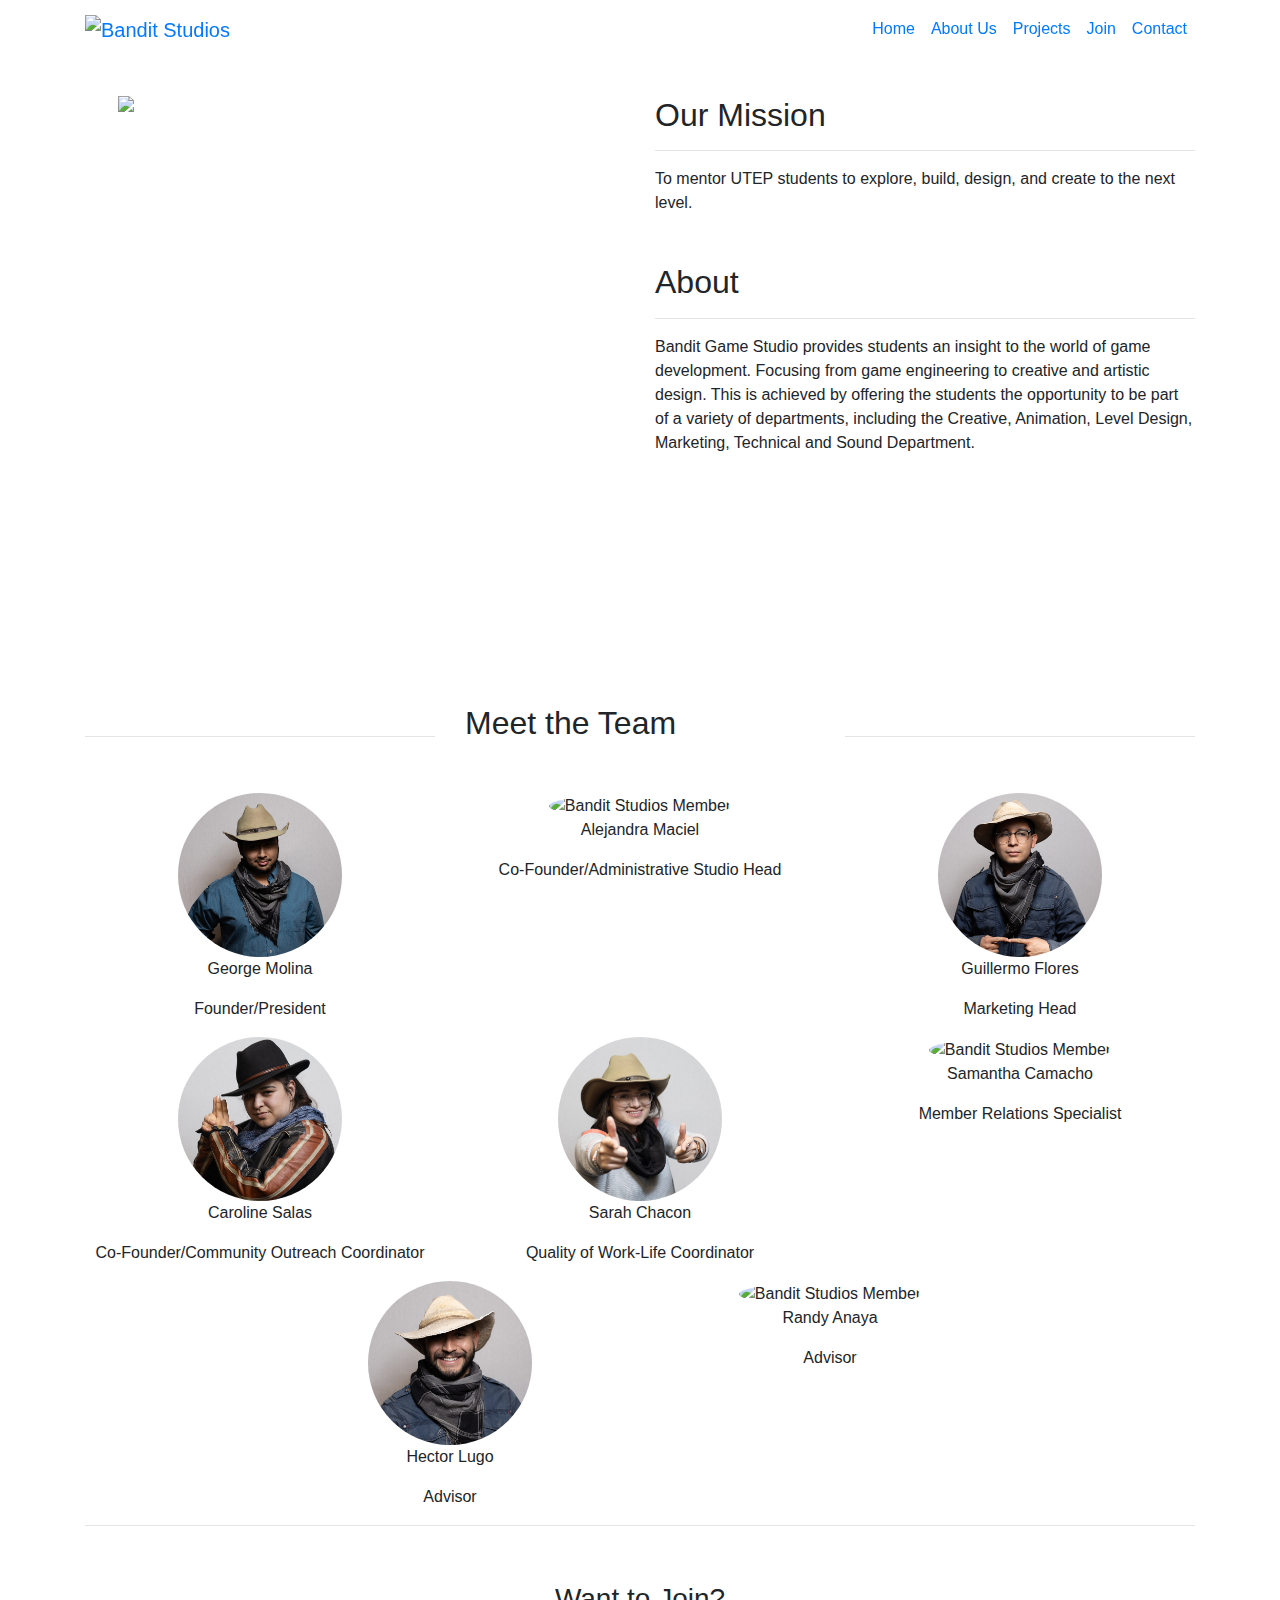
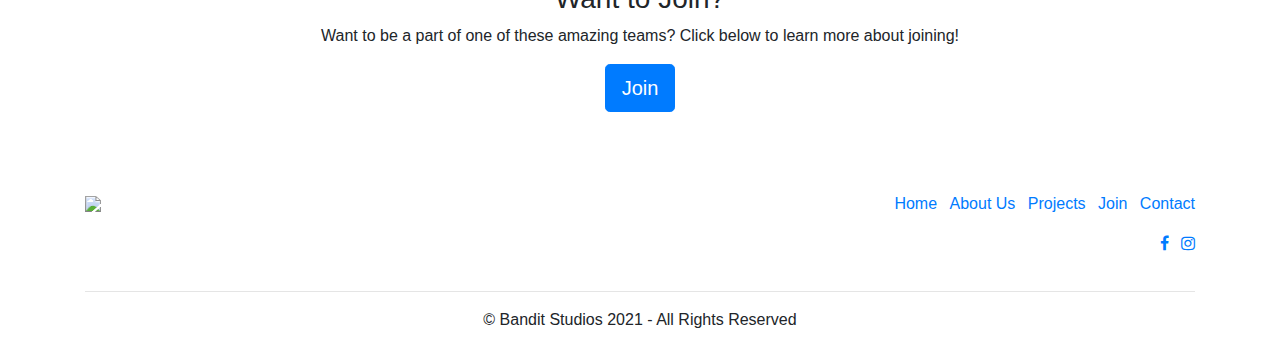
==== aboutUs.html @ 5f29ac91 "Merge pull request #11 from Valcon4717/Valeria" ====
<!DOCTYPE html><!--ahhh-->
<html lang="en-US">
    <head>
        <meta charset="utf-8">
        <meta name="viewport" content="width=device-width, initial-scale=1, shrink-to-fit=no" />

        <!-- Stylesheets -->
        <link rel="stylesheet" href="https://maxcdn.bootstrapcdn.com/bootstrap/4.0.0/css/bootstrap.min.css" crossorigin="anonymous" />
        <link rel="stylesheet" type="text/css" href="css/style.css">
        <link rel="stylesheet" href="https://stackpath.bootstrapcdn.com/font-awesome/4.7.0/css/font-awesome.min.css" integrity="sha384-wvfXpqpZZVQGK6TAh5PVlGOfQNHSoD2xbE+QkPxCAFlNEevoEH3Sl0sibVcOQVnN" crossorigin="anonymous">

        <link href="images/logo/NoTextTransparentSquare.png" rel="icon" type="image/png">
        <title>About Us | Bandit Studios</title>
    </head>

    <body style="margin-top: 5vh;">
        <!-- Navbar
============================================= -->
        <nav class="navbar navbar-scroll navbar-expand-lg fixed-top fade-first">
            <div class="container">
                <a class="navbar-brand" href="#">
                    <img src="images/logo/TextTransparent.png" height="80" alt="Bandit Studios">
                </a>

                <button class="navbar-toggler" type="button" data-toggle="collapse" data-target="#navbarContent"
                    aria-controls="navbarContent" aria-expanded="false" aria-label="Toggle navigation">
                    <span class="navbar-toggler-icon">
                        <i class="fa fa-bars"></i>
                    </span>
                </button>

                <div class="collapse navbar-collapse" id="navbarContent">
                    <ul class="navbar-nav ml-auto nav">
                        <li class="nav-item"><a class="nav-link" href="index.html">Home</a></li>
                        <li class="nav-item active"><a class="nav-link" href="aboutUs.html">About Us</a></li>
                        <li class="nav-item"><a class="nav-link" href="projects.html">Projects</a></li>
                        <li class="nav-item"><a class="nav-link" href="join.html">Join</a></li>
                        <li class="nav-item"><a class="nav-link" href="contact.html">Contact</a></li>
                    </ul>
                </div>
            </div>
        </nav>

        <!-- MISSION / ABOUT
============================================= -->
        <div class="container">
            <div class="row my-md-5">
                <div class="col-md-6 mt-md-5 pl-md-5 fade-second">
                    <img  src="images/logo/Transparent.png" class="mx-auto d-block" height="400vh">
                </div>

                <div class="col-md-6 fade-second">
                    <div class="mt-md-5 mb-md-5">
                        <h2>Our Mission</h2>
                        <hr>
                        <p class="important-paragraph">
                            To mentor UTEP students to explore, build, design, 
                            and create to the next level.
                        </p>
                    </div>

                    <div class="mt-md-4">
                        <h2>About</h2>
                        <hr>
                        <p class="important-paragraph">
                            Bandit Game Studio provides students an insight to the world of game development. 
                            Focusing from game engineering to creative and artistic design. This is achieved by 
                            offering the students the opportunity to be part of a variety of departments, including the Creative,
                             Animation, Level Design, Marketing, Technical and Sound Department. 
                        </p>
                    </div>
                </div>
            </div>

            <div class="row fade-third">
                <div class="my-md-5"></div>
            </div>
        </div>

            <!-- MEET THE TEAM
============================================= -->
        <div class="dark-background pb-md-3 fade-third">
            <div class="container">
                <div class="row mt-md-5 pb-md-0 fade-special pt-md-3">
                    <div class="col-md-4 pt-md-3 " >
                        <hr style=" background: #ffffff;" align="right">
                    </div>

                    <div class="col-md-4 text--center ">
                        <h2 class="light-text">Meet the Team</h2>
                    </div>

                    <div class="col-md-4 pt-md-3 ">
                        <hr style="background: #ffffff;" align="left">
                    </div>
                </div>

                <div class="row fade-third">
                    <div class="col-md-12">
                        <ul class="list-inline text--center teams">
                            <li class="list-inline-item mx-md-3 active">
                                <a class="team-link active" style="color: #ffffff;" href="#">Studio-Heads</a>
                            </li>
                            <li class="list-inline-item mx-md-3">
                                <a class="team-link" style="color: #ffffff;" href="#">Technical</a>
                            </li>
                            <li class="list-inline-item mx-md-3">
                                <a class="team-link" style="color: #ffffff;" href="#">Marketing</a>
                            </li>
                            <li class="list-inline-item mx-md-3">
                                <a class="team-link" style="color: #ffffff;" href="#">Creative</a>
                            </li>
                            <li class="list-inline-item mx-md-3">
                                <a class="team-link" style="color: #ffffff;" href="#">Level-Design</a>
                            </li>
                            <li class="list-inline-item mx-md-3">
                                <a class="team-link" style="color: #ffffff;" href="#">Animation</a>
                            </li>
                            <li class="list-inline-item mx-md-3">
                                <a class="team-link" style="color: #ffffff;" href="#">Audio-Music</a>
                            </li>
                        </ul>
                    </div>
                </div>

                <div class="team-profiles fade-third">
                <!-- Studio-Heads
============================================= -->
                    <div class="Studio-Heads active">
                        <div class="row">
                            <div class="col-md-4 " style="text-align: center;">
                                <img class="rounded-circle" src="images/profilePics/studioHeads/George.jpg" alt="Bandit Studios Member" width="164" height="164">
                                <p class="team-member">George Molina</p>
                                <p class="member-role">Founder/President</p>
                            </div>
                            <div class="col-md-4 " style="text-align: center;">
                                <img class="rounded-circle" src="images/profilePics/Wanted.png" alt="Bandit Studios Member" width="164" height="164">
                                <p class="team-member">Alejandra Maciel</p>
                                <p class="member-role">Co-Founder/Administrative Studio Head</p>
                            </div>
                            <div class="col-md-4" style="text-align: center;">
                                <img class="rounded-circle" src="images/profilePics/studioHeads/Memo.jpg" alt="Bandit Studios Member" width="164" height="164">
                                <p class="team-member">Guillermo Flores</p>
                                <p class="member-role">Marketing Head</p>
                            </div>
                        </div>

                        <div class="row">
                            <div class="col-md-4" style="text-align: center;">
                                <img class="rounded-circle" src="images/profilePics/studioHeads/Caroline.jpg" alt="Bandit Studios Member" width="164" height="164">
                                <p class="team-member">Caroline Salas</p>
                                <p class="member-role">Co-Founder/Community Outreach Coordinator</p>
                            </div>
                            <div class="col-md-4" style="text-align: center;">
                                <img class="rounded-circle" src="images/profilePics/studioHeads/Sarah.jpg" alt="Bandit Studios Member" width="164" height="164">
                                <p class="team-member">Sarah Chacon</p>
                                <p class="member-role">Quality of Work-Life Coordinator</p>
                            </div>
                            <div class="col-md-4" style="text-align: center;">
                                <img class="rounded-circle" src="images/profilePics/studioHeads/Samantha.jpg" alt="Bandit Studios Member" width="164" height="164">
                                <p class="team-member">Samantha Camacho</p>
                                <p class="member-role">Member Relations Specialist</p>
                            </div>
                        </div>

                        <div class="row">
                            <div class="col-md-2">
                            </div>
                            <div class="col-md-4 " style="text-align: center;">
                                <img class="rounded-circle" src="images/profilePics/studioHeads/Hector.jpg" alt="Bandit Studios Member" width="164" height="164">
                                <p class="team-member">Hector Lugo</p>
                                <p class="member-role">Advisor</p>
                            </div>

                            <div class="col-md-4" style="text-align: center;">
                                <img class="rounded-circle" src="images/profilePics/studioHeads/Randy.jpg" alt="Bandit Studios Member" width="164" height="164">
                                <p class="team-member">Randy Anaya</p>
                                <p class="member-role">Advisor</p>
                            </div>
                            <div class="col-md-2">
                            </div>
                        </div>
                    </div>

                    <!-- Technical
        ============================================= -->
                    <div class="Technical" style="display: none;">
                        <div class="row">
                            <div class="col-md-4" style="text-align: center;">
                                <img class="rounded-circle" src="images/profilePics/technical/CodyFilby.jpg" alt="Bandit Studios Member" width="164" height="164">
                                <p class="team-member">Cody Filby</p>
                                <p class="member-role">Director</p>
                            </div>
                            <div class="col-md-4" style="text-align: center;">
                                <img class="rounded-circle" src="images/profilePics/studioHeads/George.jpg" alt="Bandit Studios Member" width="164" height="164">
                                <p class="team-member">George Molina</p>
                                <p class="member-role">Developer/Programmer</p>
                            </div>
                            <div class="col-md-4" style="text-align: center;">
                                <img class="rounded-circle" src="images/profilePics/Wanted.png" alt="Bandit Studios Member" width="164" height="164">
                                <p class="team-member">Alejandra Maciel</p>
                                <p class="member-role">Developer/Programmer</p>
                            </div>
                        </div>

                        <div class="row">
                            <div class="col-md-4" style="text-align: center;">
                                <img class="rounded-circle" src="images/profilePics/technical/DesireeGonzales.jpg" alt="Bandit Studios Member" width="164" height="164">
                                <p class="team-member">Desiree Gonzales</p>
                                <p class="member-role">Developer/Programmer</p>
                            </div>
                            <div class="col-md-4" style="text-align: center;">
                                <img class="rounded-circle" src="images/profilePics/technical/JosueSoto.jpg" alt="Bandit Studios Member" width="164" height="164">
                                <p class="team-member">Josue Soto</p>
                                <p class="member-role">Developer/Programmer</p>
                            </div>
                            <div class="col-md-4" style="text-align: center;">
                                <img class="rounded-circle" src="images/profilePics/technical/JuanArceHerrera.jpg" alt="Bandit Studios Member" width="164" height="164">
                                <p class="team-member">Juan Arce-Herrera</p>
                                <p class="member-role">Developer/Programmer</p>
                            </div>
                        </div>

                        <div class="row">
                            <div class="col-md-4" style="text-align: center;">
                                <img class="rounded-circle" src="images/profilePics/technical/LoganArmendariz.jpg" alt="Bandit Studios Member" width="164" height="164">
                                <p class="team-member">Logan Armendariz</p>
                                <p class="member-role">Developer/Programmer</p>
                            </div>
                            <div class="col-md-4" style="text-align: center;">
                                <img class="rounded-circle" src="images/profilePics/technical/RobertoDAntoni.jpg" alt="Bandit Studios Member" width="164" height="164">
                                <p class="team-member">Roberto DAntoni</p>
                                <p class="member-role">Developer/Programmer</p>
                            </div>
                            <div class="col-md-4" style="text-align: center;">
                                <img class="rounded-circle" src="images/profilePics/Wanted.png" alt="Bandit Studios Member" width="164" height="164">
                                <p class="team-member">Alexander T Karl</p>
                                <p class="member-role">Developer/Programmer</p>
                            </div>
                        </div>

                        <div class="row">
                            <div class="col-md-4" style="text-align: center;">
                                <img class="rounded-circle" src="images/profilePics/Wanted.png" alt="Bandit Studios Member" width="164" height="164">
                                <p class="team-member">Anthony Valasquez</p>
                                <p class="member-role">Developer/Programmer</p>
                            </div>
                            <div class="col-md-4" style="text-align: center;">
                                <img class="rounded-circle" src="images/profilePics/Wanted.png" alt="Bandit Studios Member" width="164" height="164">
                                <p class="team-member">Carlos Perea</p>
                                <p class="member-role">Developer/Programmer</p>
                            </div>
                            <div class="col-md-4" style="text-align: center;">
                                <img class="rounded-circle" src="images/profilePics/Wanted.png" alt="Bandit Studios Member" width="164" height="164">
                                <p class="team-member">Ivan De Nova</p>
                                <p class="member-role">Developer/Programmer</p>
                            </div>
                        </div>

                        <div class="row">
                            <div class="col-md-4" style="text-align: center;">
                                <img class="rounded-circle" src="images/profilePics/Wanted.png" alt="Bandit Studios Member" width="164" height="164">
                                <p class="team-member">Jorge Topete</p>
                                <p class="member-role">Developer/Programmer</p>
                            </div>
                            <div class="col-md-4" style="text-align: center;">
                                <img class="rounded-circle" src="images/profilePics/Wanted.png" alt="Bandit Studios Member" width="164" height="164">
                                <p class="team-member">Nate Perez</p>
                                <p class="member-role">Developer/Programmer</p>
                            </div>
                            <div class="col-md-4" style="text-align: center;">
                                <img class="rounded-circle" src="images/profilePics/Wanted.png" alt="Bandit Studios Member" width="164" height="164">
                                <p class="team-member">Nicholas Shaleen</p>
                                <p class="member-role">Developer/Programmer</p>
                            </div>
                        </div>

                        <div class="row">
                            <div class="col-md-12 " style="text-align: center;">
                                <img class="rounded-circle" src="images/profilePics/Wanted.png" alt="Bandit Studios Member" width="164" height="164">
                                <p class="team-member">Stephan Deluna</p>
                                <p class="member-role">Developer/Programmer</p>
                            </div>
                        </div>
                    </div>

                    <!-- Marketing
                    ============================================= -->
                    <div class="Marketing" style="display: none;">
                        <div class="row">
                            <div class="col-md-4" style="text-align: center;">
                                <img class="rounded-circle" src="images/profilePics/marketing/Margo.jpg" alt="Bandit Studios Member" width="164" height="164">
                                <p class="team-member">Margo Amezcua</p>
                                <p class="member-role">Director</p>
                            </div>
                            <div class="col-md-4" style="text-align: center;">
                                <img class="rounded-circle" src="images/profilePics/studioHeads/Memo.jpg" alt="Bandit Studios Member" width="164" height="164">
                                <p class="team-member">Guillermo Flores</p>
                                <p class="member-role">Content/Media Creator</p>
                            </div>
                            <div class="col-md-4" style="text-align: center;">
                                <img class="rounded-circle" src="images/profilePics/marketing/Joseph.jpg" alt="Bandit Studios Member" width="164" height="164">
                                <p class="team-member">Joseph Trujillo</p>
                                <p class="member-role">Content/Media Creator</p>
                            </div>
                        </div>

                        <div class="row">
                            <div class="col-md-4" style="text-align: center;">
                                <img class="rounded-circle" src="images/profilePics/studioHeads/Samantha.jpg" alt="Bandit Studios Member" width="164" height="164">
                                <p class="team-member">Samantha Camacho</p>
                                <p class="member-role">Content/Media Creator</p>
                            </div>
                            <div class="col-md-4" style="text-align: center;">
                                <img class="rounded-circle" src="images/profilePics/Wanted.png" alt="Bandit Studios Member" width="164" height="164">
                                <p class="team-member">Andres Adame (Andy)</p>
                                <p class="member-role">Content/Media Creator</p>
                            </div>
                            <div class="col-md-4" style="text-align: center;">
                                <img class="rounded-circle" src="images/profilePics/Wanted.png" alt="Bandit Studios Member" width="164" height="164">
                                <p class="team-member">Nex Salazar</p>
                                <p class="member-role">Content/Media Creator</p>
                            </div>
                        </div>

                        <div class="row">
                            <div class="col-md-4" style="text-align: center;">
                                <img class="rounded-circle" src="images/profilePics/Wanted.png" alt="Bandit Studios Member" width="164" height="164">
                                <p class="team-member">Nicholas Shaleen</p>
                                <p class="member-role">Content/Media Creator</p>
                            </div>
                            <div class="col-md-4" style="text-align: center;">
                                <img class="rounded-circle" src="images/profilePics/marketing/Kevin.jpg" alt="Bandit Studios Member" width="164" height="164">
                                <p class="team-member">Kevin Moreno</p>
                                <p class="member-role">Web Developer</p>
                            </div>
                            <div class="col-md-4" style="text-align: center;">
                                <img class="rounded-circle" src="images/profilePics/marketing/Valeria.jpg" alt="Bandit Studios Member" width="164" height="164">
                                <p class="team-member">Valeria Contreras</p>
                                <p class="member-role">Web Developer</p>
                            </div>
                        </div>

                        <div class="row">
                            <div class="col-md-2">
                            </div>
                            <div class="col-md-4 " style="text-align: center;">
                                <img class="rounded-circle" src="images/profilePics/studioHeads/George.jpg" alt="Bandit Studios Member" width="164" height="164">
                                <p class="team-member">George Molina</p>
                                <p class="member-role">Web Developer</p>
                            </div>
                            <div class="col-md-4" style="text-align: center;">
                                <img class="rounded-circle" src="images/profilePics/marketing/Connie.jpg" alt="Bandit Studios Member" width="164" height="164">
                                <p class="team-member">Consuelo Ramirez</p>
                                <p class="member-role">Web Developer</p>
                            </div>
                            <div class="col-md-2">
                            </div>
                        </div>
                    </div>

                    <!-- Creative
                    ============================================= -->
                    <div class="Creative" style="display: none;">
                        <div class="row">
                            <div class="col-md-4" style="text-align: center;">
                                <img class="rounded-circle" src="images/profilePics/studioHeads/Sarah.jpg" alt="Bandit Studios Member" width="164" height="164">
                                <p class="team-member">Sarah Chacon</p>
                                <p class="member-role">Director</p>
                            </div>
                            <div class="col-md-4" style="text-align: center;">
                                <img class="rounded-circle" src="images/profilePics/studioHeads/Caroline.jpg" alt="Bandit Studios Member" width="164" height="164">
                                <p class="team-member">Caroline Salas</p>
                                <p class="member-role">Writer</p>
                            </div>
                            <div class="col-md-4" style="text-align: center;">
                                <img class="rounded-circle" src="images/profilePics/creative/Katherine.jpg" alt="Bandit Studios Member" width="164" height="164">
                                <p class="team-member">Katherine Villanueva</p>
                                <p class="member-role">Writer</p>
                            </div>
                        </div>

                        <div class="row">
                            <div class="col-md-4" style="text-align: center;">
                                <img class="rounded-circle" src="images/profilePics/studioHeads/George.jpg" alt="Bandit Studios Member" width="164" height="164">
                                <p class="team-member">George Molina</p>
                                <p class="member-role">Concept Producer</p>
                            </div>
                            <div class="col-md-4" style="text-align: center;">
                                <img class="rounded-circle" src="images/profilePics/creative/Caleb.jpg" alt="Bandit Studios Member" width="164" height="164">
                                <p class="team-member">Caleb Jolly</p>
                                <p class="member-role">Concept Artist</p>
                            </div>
                            <div class="col-md-4" style="text-align: center;">
                                <img class="rounded-circle" src="images/profilePics/Wanted.png" alt="Bandit Studios Member" width="164" height="164">
                                <p class="team-member">Mara Marquez</p>
                                <p class="member-role">Concept Artist</p>
                            </div>
                        </div>

                        <div class="row">
                            <div class="col-md-4" style="text-align: center;">
                                <img class="rounded-circle" src="images/profilePics/Wanted.png" alt="Bandit Studios Member" width="164" height="164">
                                <p class="team-member">Aldo Guzman</p>
                                <p class="member-role">Concept Artist/Concept Producer</p>
                            </div>
                            <div class="col-md-4" style="text-align: center;">
                                <img class="rounded-circle" src="images/profilePics/technical/DesireeGonzales.jpg" alt="Bandit Studios Member" width="164" height="164">
                                <p class="team-member">Desiree Gonzales</p>
                                <p class="member-role">Concept Artist/Concept Producer</p>
                            </div>
                            <div class="col-md-4" style="text-align: center;">
                                <img class="rounded-circle" src="images/profilePics/Wanted.png" alt="Bandit Studios Member" width="164" height="164">
                                <p class="team-member">Nicholas Shaleen</p>
                                <p class="member-role">Concept Artist/Concept Producer</p>
                            </div>
                        </div>
                    </div>

                    <!-- Level-Design
                    ============================================= -->
                    <div class="Level-Design" style="display: none;">
                        <div class="row">
                            <div class="col-md-4" style="text-align: center;">
                                <img class="rounded-circle" src="images/profilePics/studioHeads/George.jpg" alt="Bandit Studios Member" width="164" height="164">
                                <p class="team-member">George Molina</p>
                                <p class="member-role">Director</p>
                            </div>
                            <div class="col-md-4" style="text-align: center;">
                                <img class="rounded-circle" src="images/profilePics/levelDesign/Edgar.jpg" alt="Bandit Studios Member" width="164" height="164">
                                <p class="team-member">Edgar Del Rivero</p>
                                <p class="member-role">Designer</p>
                            </div>
                            <div class="col-md-4" style="text-align: center;">
                                <img class="rounded-circle" src="images/profilePics/Wanted.png" alt="Bandit Studios Member" width="164" height="164">
                                <p class="team-member">Ivana Hernandez</p>
                                <p class="member-role">Designer</p>
                            </div>
                        </div>

                        <div class="row">
                            <div class="col-md-4" style="text-align: center;">
                                <img class="rounded-circle" src="images/profilePics/Wanted.png" alt="Bandit Studios Member" width="164" height="164">
                                <p class="team-member">Ivan De Nova</p>
                                <p class="member-role">Designer</p>
                            </div>
                            <div class="col-md-4" style="text-align: center;">
                                <img class="rounded-circle" src="images/profilePics/levelDesign/Adan.jpg" alt="Bandit Studios Member" width="164" height="164">
                                <p class="team-member">Adan Piñon</p>
                                <p class="member-role">Designer</p>
                            </div>
                            <div class="col-md-4" style="text-align: center;">
                                <img class="rounded-circle" src="images/profilePics/Wanted.png" alt="Bandit Studios Member" width="164" height="164">
                                <p class="team-member">Nex Salazar</p>
                                <p class="member-role">Designer</p>
                            </div>
                        </div>

                        <div class="row">
                            <div class="col-md-4" style="text-align: center;">
                                <img class="rounded-circle" src="images/profilePics/studioHeads/Samantha.jpg" alt="Bandit Studios Member" width="164" height="164">
                                <p class="team-member">Samantha Camacho</p>
                                <p class="member-role">Designer</p>
                            </div>
                            <div class="col-md-4" style="text-align: center;">
                                <img class="rounded-circle" src="images/profilePics/Wanted.png" alt="Bandit Studios Member" width="164" height="164">
                                <p class="team-member">Nicholas Shaleen</p>
                                <p class="member-role">Designer</p>
                            </div>
                            <div class="col-md-4" style="text-align: center;">
                                <img class="rounded-circle" src="images/profilePics/levelDesign/Luis.jpg" alt="Bandit Studios Member" width="164" height="164">
                                <p class="team-member">Luis Lopez Alacron (Adrian)</p>
                                <p class="member-role">Designer</p>
                            </div>
                        </div>
                    </div>

                    <!-- Animation
                    ============================================= -->
                    <div class="Animation" style="display: none;">
                        <div class="row">
                            <div class="col-md-4" style="text-align: center;">
                                <img class="rounded-circle" src="images/profilePics/Wanted.png" alt="Bandit Studios Member" width="164" height="164">
                                <p class="team-member">Mara Marquez</p>
                                <p class="member-role">Director</p>
                            </div>
                            <div class="col-md-4" style="text-align: center;">
                                <img class="rounded-circle" src="images/profilePics/studioHeads/George.jpg" alt="Bandit Studios Member" width="164" height="164">
                                <p class="team-member">George Molina</p>
                                <p class="member-role">3D Modeler</p>
                            </div>
                            <div class="col-md-4" style="text-align: center;">
                                <img class="rounded-circle" src="images/profilePics/Wanted.png" alt="Bandit Studios Member" width="164" height="164">
                                <p class="team-member">Aldo Guzman</p>
                                <p class="member-role">3D Modeler</p>
                            </div>
                        </div>

                        <div class="row">
                            <div class="col-md-4" style="text-align: center;">
                                <img class="rounded-circle" src="images/profilePics/Wanted.png" alt="Bandit Studios Member" width="164" height="164">
                                <p class="team-member">Alejandra Maciel</p>
                                <p class="member-role">3D Modeler</p>
                            </div>
                            <div class="col-md-4" style="text-align: center;">
                                <img class="rounded-circle" src="images/profilePics/animation/Eduardo.jpg" alt="Bandit Studios Member" width="164" height="164">
                                <p class="team-member">Eduardo Briones</p>
                                <p class="member-role">3D Modeler</p>
                            </div>
                            <div class="col-md-4" style="text-align: center;">
                                <img class="rounded-circle" src="images/profilePics/marketing/Joseph.jpg" alt="Bandit Studios Member" width="164" height="164">
                                <p class="team-member">Joseph Trujillo</p>
                                <p class="member-role">3D Modeler</p>
                            </div>
                        </div>

                        <div class="row">
                            <div class="col-md-4" style="text-align: center;">
                                <img class="rounded-circle" src="images/profilePics/Wanted.png" alt="Bandit Studios Member" width="164" height="164">
                                <p class="team-member">Joshue Chanez</p>
                                <p class="member-role">3D Modeler</p>
                            </div>
                            <div class="col-md-4" style="text-align: center;">
                                <img class="rounded-circle" src="images/profilePics/Wanted.png" alt="Bandit Studios Member" width="164" height="164">
                                <p class="team-member">Nicholas Shaleen</p>
                                <p class="member-role">3D Modeler</p>
                            </div>
                            <div class="col-md-4" style="text-align: center;">
                                <img class="rounded-circle" src="images/profilePics/animation/Samuel.jpg" alt="Bandit Studios Member" width="164" height="164">
                                <p class="team-member">Samuel Arzola</p>
                                <p class="member-role">3D Modeler</p>
                            </div>
                        </div>

                        <div class="row">
                            <div class="col-md-4" style="text-align: center;">
                                <img class="rounded-circle" src="images/profilePics/Wanted.png" alt="Bandit Studios Member" width="164" height="164">
                                <p class="team-member">Steven Sanchez</p>
                                <p class="member-role">3D Modeler</p>
                            </div>
                            <div class="col-md-4" style="text-align: center;">
                                <img class="rounded-circle" src="images/profilePics/Wanted.png" alt="Bandit Studios Member" width="164" height="164">
                                <p class="team-member">Ruben Ronquillo</p>
                                <p class="member-role">3D Modeler</p>
                            </div>
                            <div class="col-md-4" style="text-align: center;">
                                <img class="rounded-circle" src="images/profilePics/Wanted.png" alt="Bandit Studios Member" width="164" height="164">
                                <p class="team-member">Oscar Avila</p>
                                <p class="member-role">3D Modeler</p>
                            </div>
                        </div>
                    </div>

                    <!-- Audio Music
                    ============================================= -->
                    <div class="Audio-Music" style="display: none;">
                        <div class="row">
                            <div class="col-md-4" style="text-align: center;">
                                <img class="rounded-circle" src="images/profilePics/studioHeads/Randy.jpg" alt="Bandit Studios Member" width="164" height="164">
                                <p class="team-member">Randy Anaya</p>
                                <p class="member-role">Director</p>
                            </div>
                            <div class="col-md-4" style="text-align: center;">
                                <img class="rounded-circle" src="images/profilePics/Wanted.png" alt="Bandit Studios Member" width="164" height="164">
                                <p class="team-member">David Duru</p>
                                <p class="member-role">Sound Technician/Session Player</p>
                            </div>
                            <div class="col-md-4" style="text-align: center;">
                                <img class="rounded-circle" src="images/profilePics/Wanted.png" alt="Bandit Studios Member" width="164" height="164">
                                <p class="team-member">Nicholas Shaleen</p>
                                <p class="member-role">Sound Technician/Session Player</p>
                            </div>
                        </div>

                        <div class="row">
                            <div class="col-md-4" style="text-align: center;">
                                <img class="rounded-circle" src="images/profilePics/Wanted.png" alt="Bandit Studios Member" width="164" height="164">
                                <p class="team-member">Aldo Guzman</p>
                                <p class="member-role">Sound Technician</p>
                            </div>
                            <div class="col-md-4" style="text-align: center;">
                                <img class="rounded-circle" src="images/profilePics/Wanted.png" alt="Bandit Studios Member" width="164" height="164">
                                <p class="team-member">Alexander T Karl</p>
                                <p class="member-role">Sound Technician</p>
                            </div>
                            <div class="col-md-4" style="text-align: center;">
                                <img class="rounded-circle" src="images/profilePics/Wanted.png" alt="Bandit Studios Member" width="164" height="164">
                                <p class="team-member">Daniel Aguirre</p>
                                <p class="member-role">Sound Technician</p>
                            </div>
                        </div>

                        <div class="row">
                            <div class="col-md-4" style="text-align: center;">
                                <img class="rounded-circle" src="images/profilePics/animation/Eduardo.jpg" alt="Bandit Studios Member" width="164" height="164">
                                <p class="team-member">Eduardo Briones</p>
                                <p class="member-role">Sound Technician</p>
                            </div>
                            <div class="col-md-4" style="text-align: center;">
                                <img class="rounded-circle" src="images/profilePics/Wanted.png" alt="Bandit Studios Member" width="164" height="164">
                                <p class="team-member">Monica Chavarria</p>
                                <p class="member-role">Sound Technician</p>
                            </div>
                            <div class="col-md-4" style="text-align: center;">
                                <img class="rounded-circle" src="images/profilePics/Wanted.png" alt="Bandit Studios Member" width="164" height="164">
                                <p class="team-member">Nex Salazar</p>
                                <p class="member-role">Sound Technician</p>
                            </div>
                        </div>

                        <div class="row">
                            <div class="col-md-4" style="text-align: center;">
                                <img class="rounded-circle" src="images/profilePics/Wanted.png" alt="Bandit Studios Member" width="164" height="164">
                                <p class="team-member">Oskar Callejas</p>
                                <p class="member-role">Sound Technician</p>
                            </div>
                            <div class="col-md-4" style="text-align: center;">
                                <img class="rounded-circle" src="images/profilePics/Wanted.png" alt="Bandit Studios Member" width="164" height="164">
                                <p class="team-member">Juan Flores</p>
                                <p class="member-role">Sound Technician</p>
                            </div>
                            <div class="col-md-4" style="text-align: center;">
                                <img class="rounded-circle" src="images/profilePics/Wanted.png" alt="Bandit Studios Member" width="164" height="164">
                                <p class="team-member">Julio Yoshida</p>
                                <p class="member-role">Sound Technician</p>
                            </div>
                        </div>
                    </div>
                    <hr style="background: #ffffff; margin-top: 0px;">
                </div>
            </div>
        </div>

        <!-- Join
============================================= -->
        <div class="container fade-third">
            <div class="py-4 text-center">
                <h3>Want to Join?</h3>
                <p class="important-paragraph">
                    Want to be a part of one of these amazing teams? Click below to learn more about joining!
                </p>
                <a class="btn btn-lg btn-primary" href="join.html" role="button">Join</a>
            </div>
        </div>
        

        <!-- Footer
============================================= -->
        <div class="fade-third">
            <footer class="mt-md-5 py-md-2 footer-custom">
                <div class="container">
                    <div class="row">
                        <div class="col-md-3 footer-image">
                            <img src="images/logo/NoTextTransparent.png" height="49px">
                        </div>

                        <div class="col-md-9">
                            <ul class="list-inline float-right menu-row">
                                <li class="list-inline-item">
                                    <a href="index.html">Home</a>
                                </li>
                                <li class="list-inline-item">
                                    <a href="aboutUs.html">About Us</a>
                                </li>
                                <li class="list-inline-item">
                                    <a href="projects.html">Projects</a>
                                </li>
                                <li class="list-inline-item">
                                    <a href="join.html">Join</a>
                                </li>
                                <li class="list-inline-item">
                                    <a href="contact.html" style="margin-right: 0;">Contact</a>
                                </li>
                            </ul>
                        </div>
                    </div>

                    <div class="row">
                        <div class="col-md-9">
                            <ul class="list-inline float-left footer-info">
                                <li class="list-inline-item" style="padding-top: 3px;">
                                    <a href="mailto:bandit@utep.edu" style="color: white;">bandit@utep.edu</a>
                                </li>
                                <li class="list-inline-item" style="color: white;">
                                    +1 (915) 747-0000
                                </li>
                            </ul>
                        </div>
                        <div class="col-md-3">
                            <ul class="list-inline float-right social-row">
                                <li class="list-inline-item">
                                    <a class="facebook" href="https://www.facebook.com/BanditGameStudio/">
                                        <i class="fa fa-facebook"></i>
                                    </a>
                                </li>
                                <li class="list-inline-item">
                                    <a class="instagram" href="https://www.instagram.com/banditgamestudio/?utm_medium=copy_link">
                                        <i class="fa fa-instagram"></i>
                                    </a>
                                </li>
                            </ul>
                        </div>
                    </div>
                    
                    <hr class="footer-break">

                    <div class="footer-copyright text-center">
                        © Bandit Studios 2021 - All Rights Reserved
                    </div>
                </div>
              </footer>
        </div>
        

        <script src="https://code.jquery.com/jquery-3.2.1.min.js"></script>
        <script src="https://maxcdn.bootstrapcdn.com/bootstrap/4.0.0/js/bootstrap.min.js" crossorigin="anonymous"></script>
        <script src="js/functions.js"></script>
    </body>

</html>
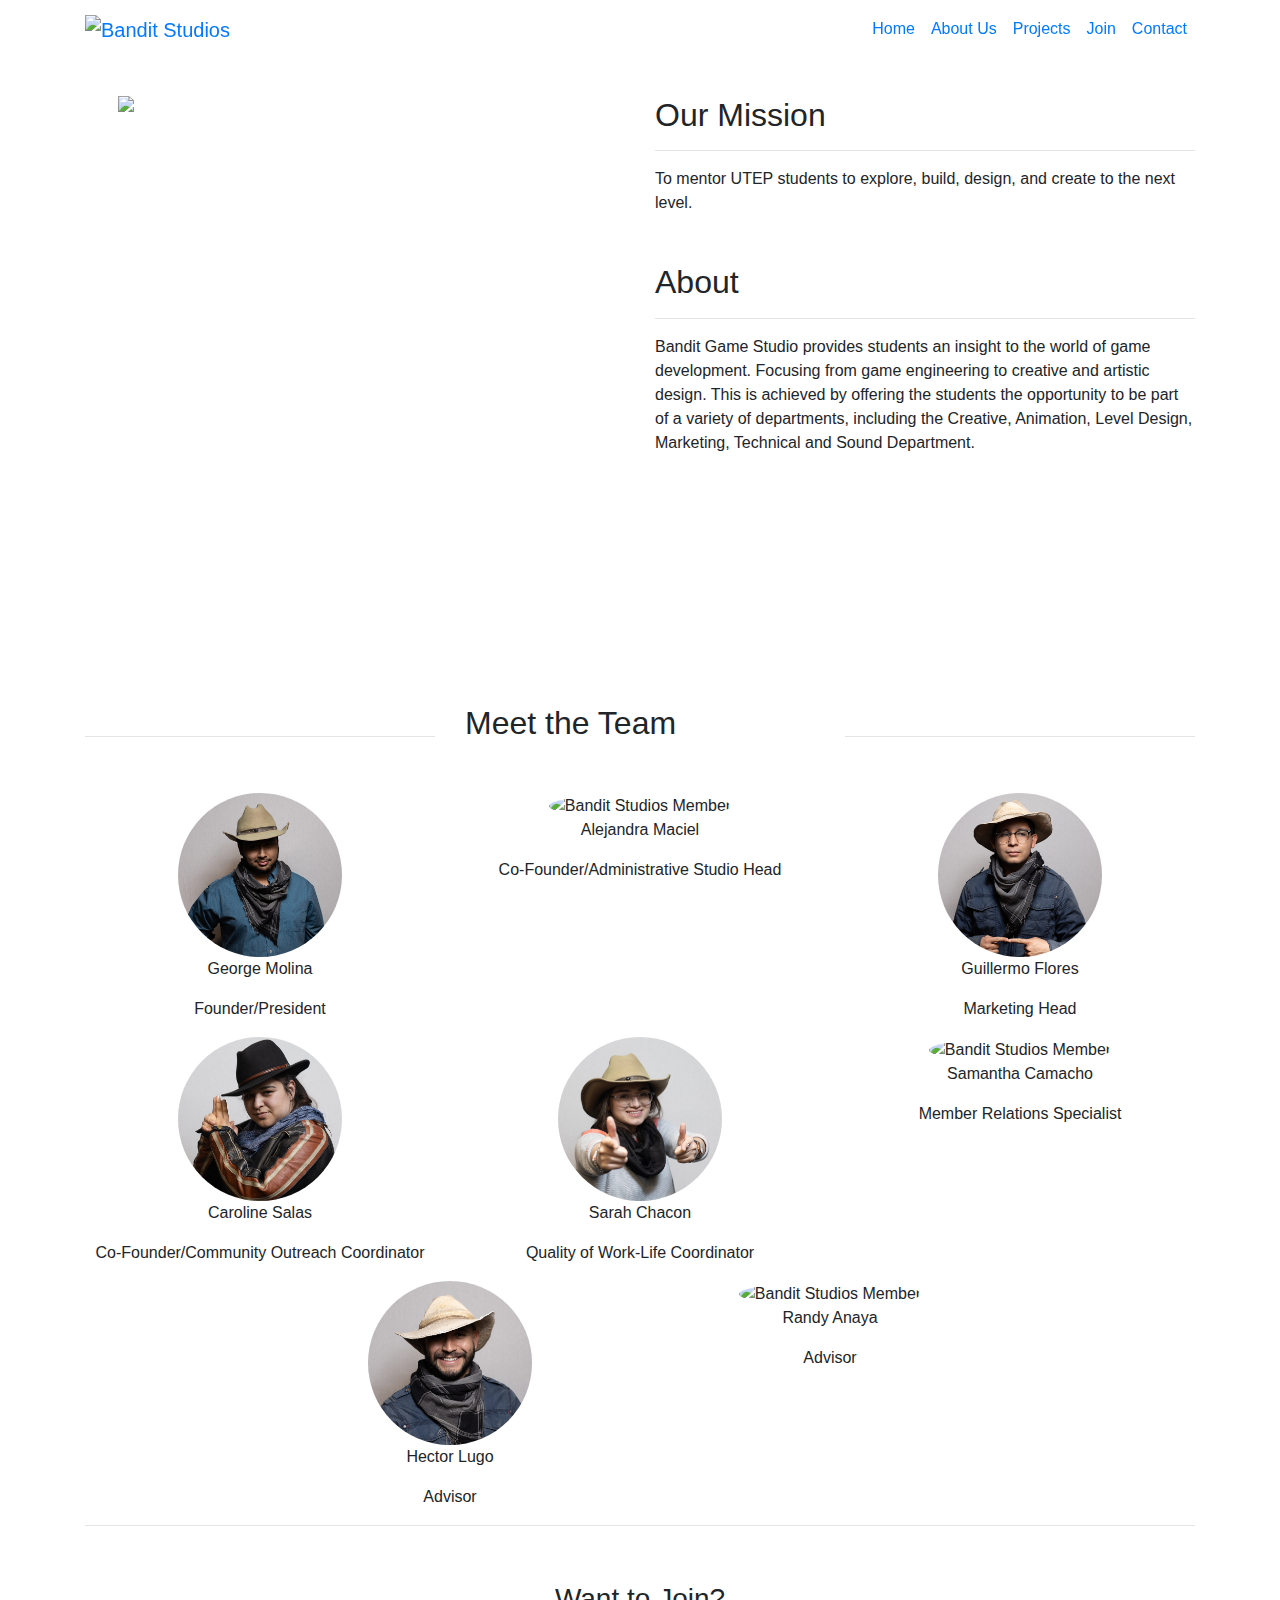
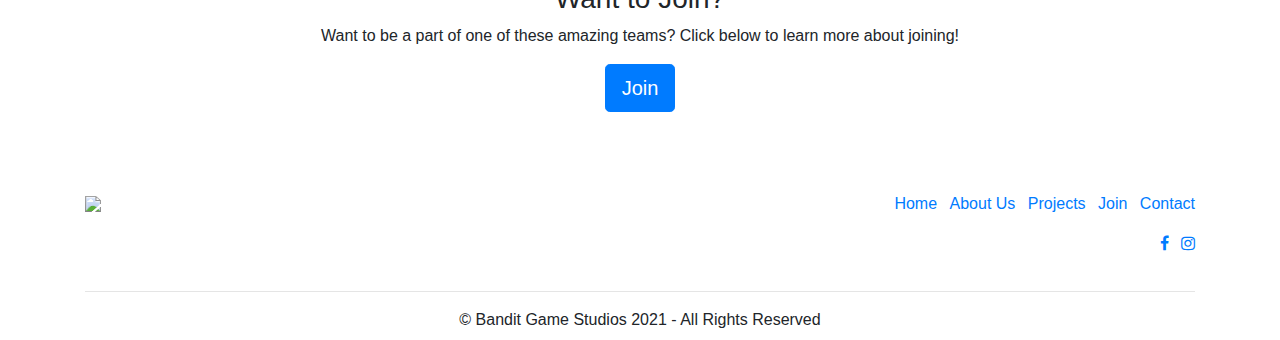
==== commit d06be3c6: "Merge branch 'main' into main" ====
--- a/aboutUs.html
+++ b/aboutUs.html
@@ -681,9 +681,6 @@
                                 <li class="list-inline-item" style="padding-top: 3px;">
                                     <a href="mailto:bandit@utep.edu" style="color: white;">bandit@utep.edu</a>
                                 </li>
-                                <li class="list-inline-item" style="color: white;">
-                                    +1 (915) 747-0000
-                                </li>
                             </ul>
                         </div>
                         <div class="col-md-3">
@@ -705,7 +702,7 @@
                     <hr class="footer-break">
 
                     <div class="footer-copyright text-center">
-                        © Bandit Studios 2021 - All Rights Reserved
+                        © Bandit Game Studios 2021 - All Rights Reserved
                     </div>
                 </div>
               </footer>
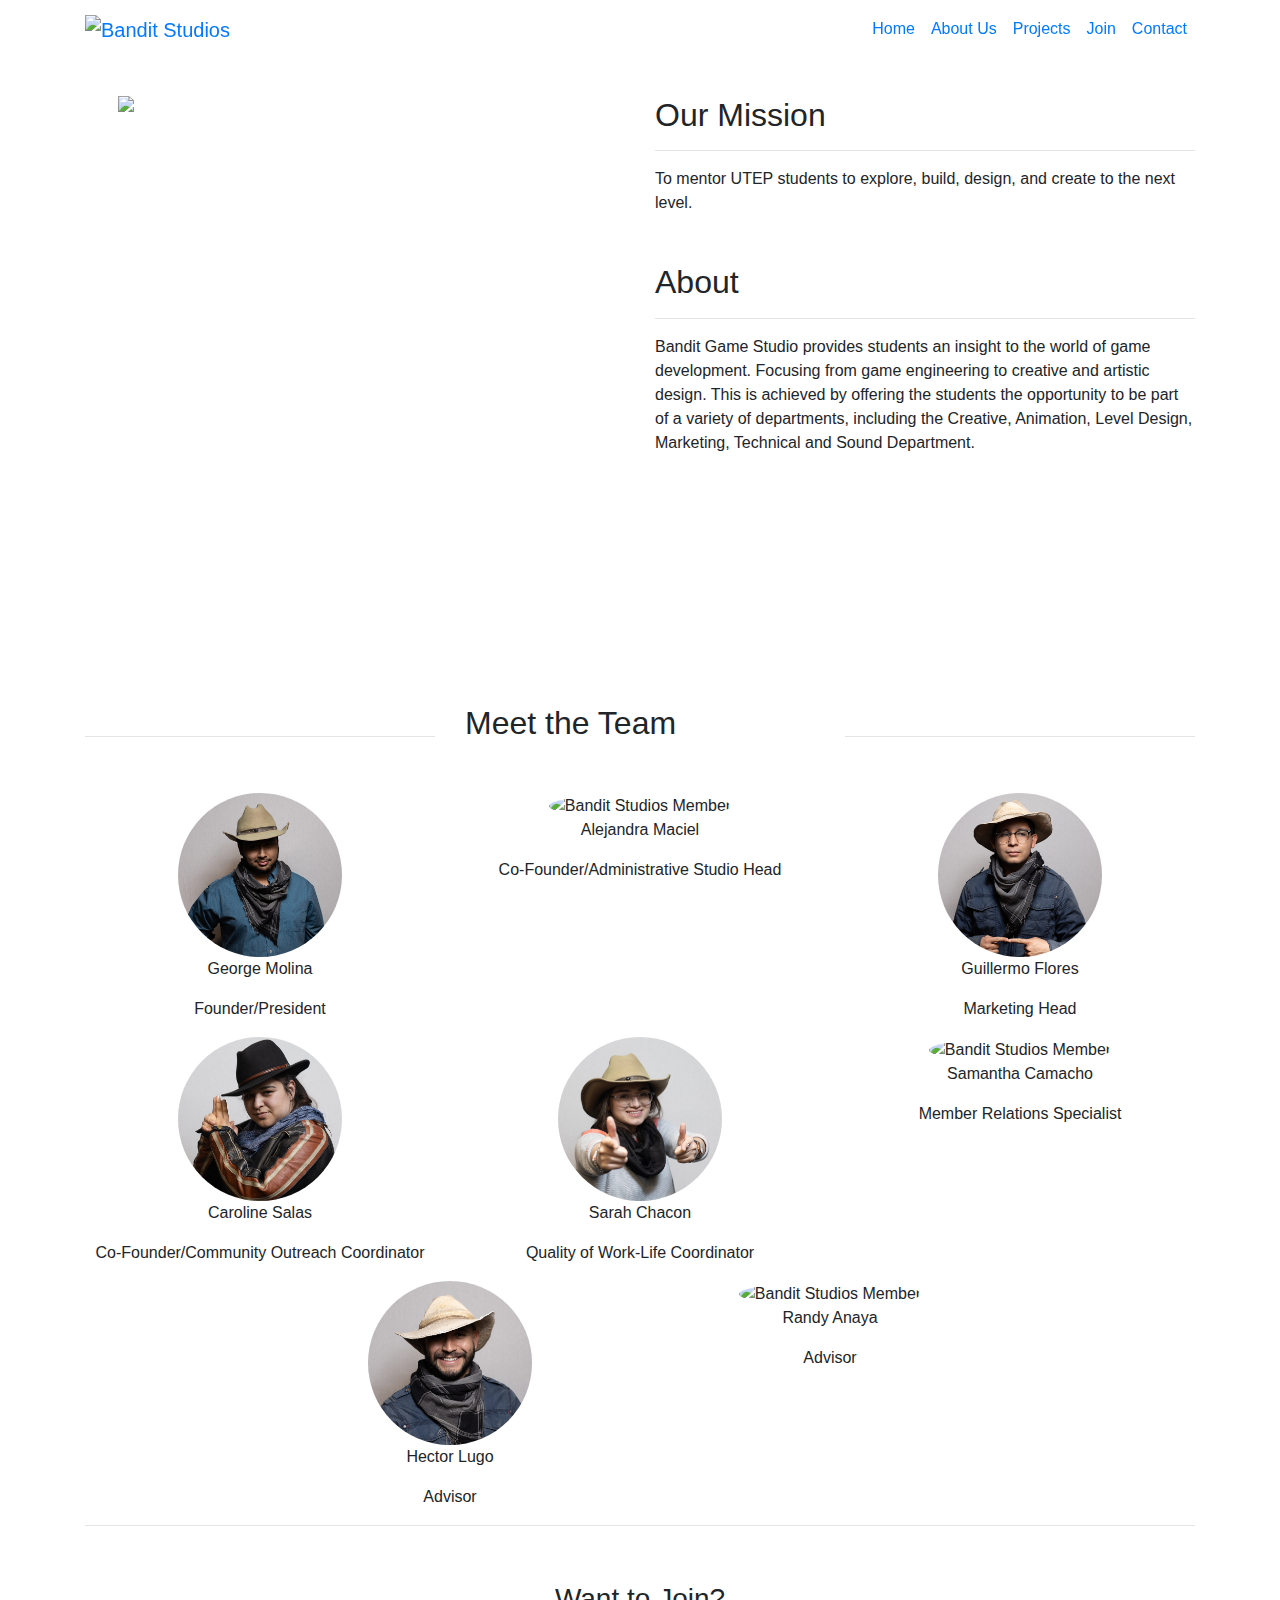
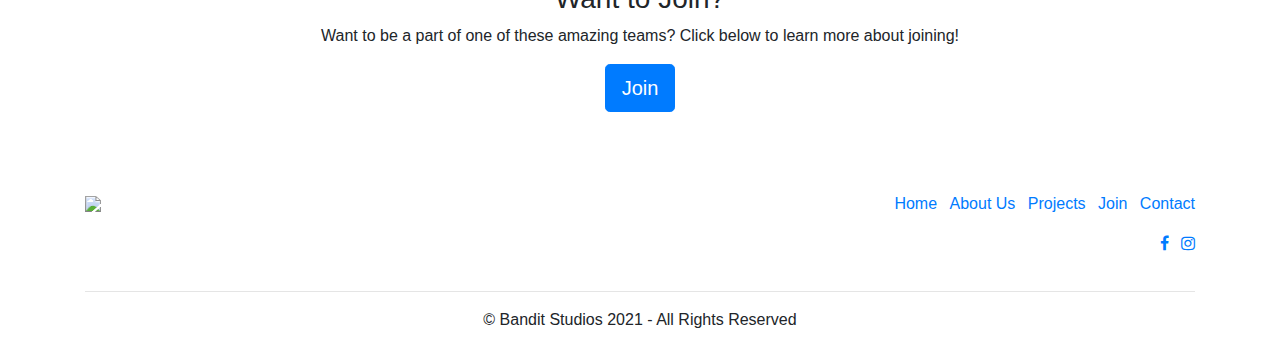
==== commit 199da9cd: "Revert "deleted unecessary tags, added links to logo "" ====
--- a/aboutUs.html
+++ b/aboutUs.html
@@ -681,6 +681,9 @@
                                 <li class="list-inline-item" style="padding-top: 3px;">
                                     <a href="mailto:bandit@utep.edu" style="color: white;">bandit@utep.edu</a>
                                 </li>
+                                <li class="list-inline-item" style="color: white;">
+                                    +1 (915) 747-0000
+                                </li>
                             </ul>
                         </div>
                         <div class="col-md-3">
@@ -702,7 +705,7 @@
                     <hr class="footer-break">
 
                     <div class="footer-copyright text-center">
-                        © Bandit Game Studios 2021 - All Rights Reserved
+                        © Bandit Studios 2021 - All Rights Reserved
                     </div>
                 </div>
               </footer>
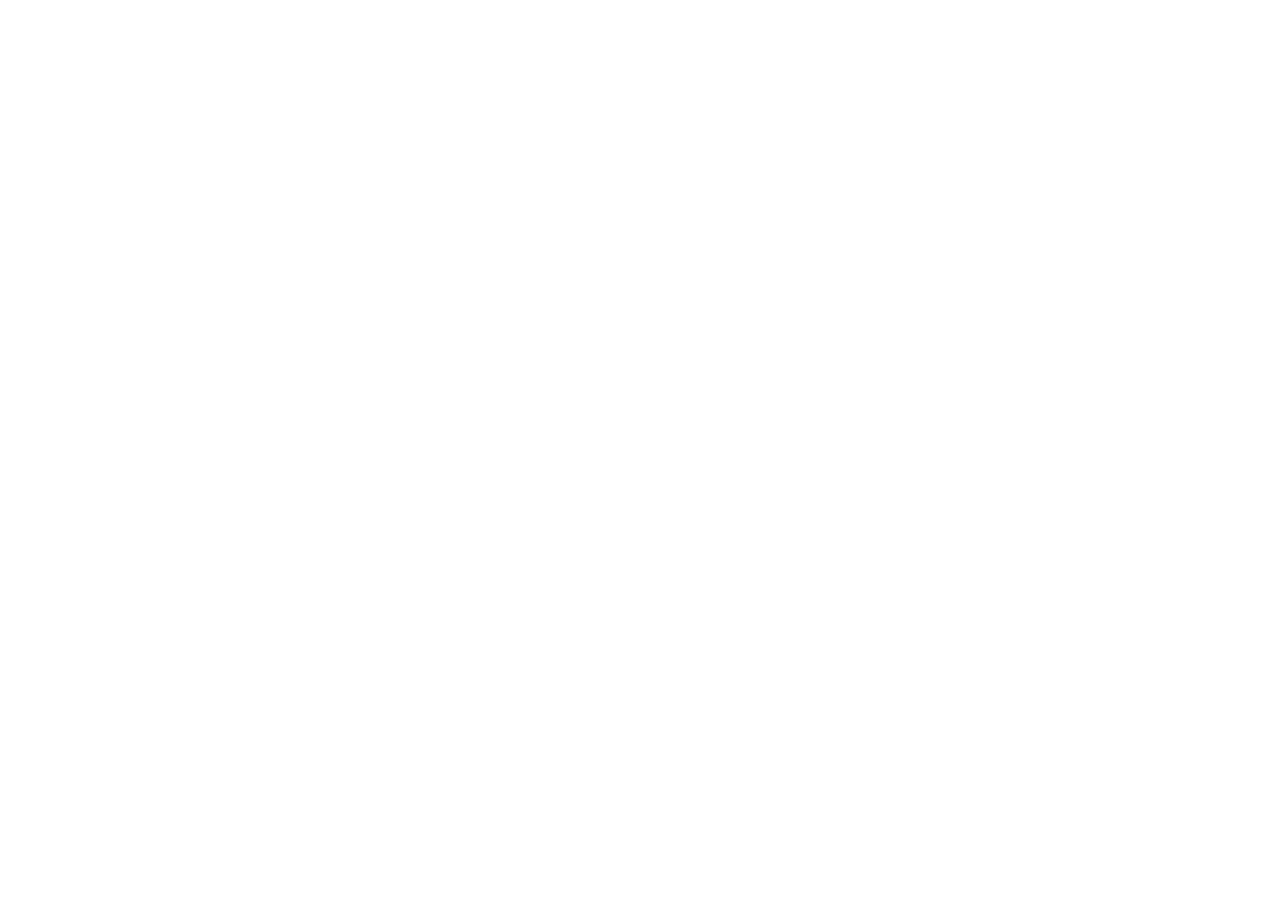
==== commit 700829f9: "Milanote changes and contact test" ====
--- a/aboutUs.html
+++ b/aboutUs.html
@@ -681,9 +681,6 @@
                                 <li class="list-inline-item" style="padding-top: 3px;">
                                     <a href="mailto:bandit@utep.edu" style="color: white;">bandit@utep.edu</a>
                                 </li>
-                                <li class="list-inline-item" style="color: white;">
-                                    +1 (915) 747-0000
-                                </li>
                             </ul>
                         </div>
                         <div class="col-md-3">
@@ -705,7 +702,7 @@
                     <hr class="footer-break">
 
                     <div class="footer-copyright text-center">
-                        © Bandit Studios 2021 - All Rights Reserved
+                        © Bandit Game Studio 2021 - All Rights Reserved
                     </div>
                 </div>
               </footer>
--- a/css/style.css
+++ b/css/style.css
@@ -0,0 +1,1362 @@
+@charset "UTF-8";
+
+/*-----------------------------------------------------------------------------------
+
+
+
+  ____                  _ _ _      _____ _             _ _
+ |  _ \                | (_) |    / ____| |           | (_)
+ | |_) | __ _ _ __   __| |_| |_  | (___ | |_ _   _  __| |_  ___  ___
+ |  _ < / _` | '_ \ / _` | | __|  \___ \| __| | | |/ _` | |/ _ \/ __|
+ | |_) | (_| | | | | (_| | | |_   ____) | |_| |_| | (_| | | (_) \__ \
+ |____/ \__,_|_| |_|\__,_|_|\__| |_____/ \__|\__,_|\__,_|_|\___/|___/
+
+ version 1.0
+
+
+-----------------------------------------------------------------------------------*/
+/*!
+
+// Contents
+// ------------------------------------------------>
+
+ 1.  Global Styles
+ 2.  Buttons
+ 3.  Navigation Bar
+ 4.  Footer
+ 5.	 About Us
+ 6.  Join Us
+ 7.  Contact Us
+ 8.  Home
+ 9.  Media Queries
+
+
+/*------------------------------------*\
+    1. GLOBAL STYLES
+\*------------------------------------*/
+
+body {
+    font-family: sans-serif;
+    padding-top: 7vh;
+}
+
+.h1,
+.h2,
+.h3,
+.h4,
+.h5,
+.h6,
+h1,
+h2,
+h3,
+h4,
+h5,
+h6 {
+  color: #7F1911;
+  font-family: sans-serif;
+  font-weight: 400;
+  margin: 0 0 20px;
+  line-height: 1;
+}
+
+.h1, h1 {
+  font-size: 62px;
+}
+
+.h2, h2 {
+    font-size: 52px;
+}
+
+.h3,
+h3 {
+  font-size: 42px;
+}
+
+.h4,
+h4 {
+  font-size: 38px;
+}
+
+.h5,
+h5 {
+  font-size: 32px;
+}
+
+.h6,
+h6 {
+  font-size: 24px;
+}
+
+p {
+  color: #7F1911;
+  font-size: 13px;
+  font-weight: 200;
+  line-height: 22px;
+}
+
+li {
+  color: #7F1911;
+}
+
+hr {
+    border: 0;
+    height: 1px;
+    background: #7F1911;
+    margin-bottom: 20px;
+}
+
+.text-theme {
+  color: #7F1911!important;
+}
+
+.important-paragraph {
+    font-size: 22px;
+    line-height: 30px;
+}
+
+.dark-background {
+  background-color: #7F1911;
+}
+
+.light-text {
+  color: #ffffff;
+}
+
+/* Aligning Text */
+.text--left {
+    text-align: left !important;
+  }
+  
+  .text--right {
+    text-align: right !important;
+  }
+  
+  .text--center {
+    text-align: center !important;
+  }
+  
+  .text--just {
+    text-align: justify !important;
+  }
+  
+  .align--top {
+    vertical-align: top;
+  }
+  
+  .align--bottom {
+    vertical-align: bottom;
+  }
+  
+  .align--middle {
+    vertical-align: middle;
+  }
+  
+  .align--baseline {
+    vertical-align: baseline;
+  }
+  
+  /* Weight Text */
+  .bold {
+    font-weight: bold;
+  }
+  
+  .regular {
+    font-weight: 100;
+  }
+  
+  .italic {
+    font-style: italic;
+  }
+  
+  .break-word {
+    word-wrap: break-word;
+  }
+  
+  .no-wrap {
+    white-space: nowrap;
+  }
+
+  /* Margins */
+
+  .mt-md-6 {
+      margin-top: 100px;
+  }
+
+  .fade-first {
+    display: none;
+  }
+
+  .fade-second {
+    display: none;
+  }
+
+  .fade-third {
+    display: none;
+  }
+
+  .fade-special {
+    display: none;
+  }
+
+/*------------------------------------*\
+    2. Buttons
+\*------------------------------------*/
+
+.btn-primary {
+  background-color: #ffffff;
+  color: #7F1911;
+  border: 1px solid #7F1911;
+  
+  border-radius: 8px;
+}
+
+.btn-light {
+  background-color: #7F1911;
+  color: #ffffff;
+  border: 1px solid #ffffff;
+  transition-duration: 0.4s;
+  
+  border-radius: 8px;
+}
+
+.btn-light:hover {
+  background-color: #ffffff;
+  color: #7F1911;
+  border: 1px solid #7F1911;
+  
+}
+
+.btn-dark {
+  background-color: #7F1911;
+  color: #ffffff;
+  border: 1px solid #ffffff;
+  transition-duration: 0.4s;
+  
+  border-radius: 8px;
+}
+
+.btn-dark:hover {
+  background-color: #ffffff!important;
+  color: #7F1911!important;
+  border: 1px solid #7F1911!important;
+}
+
+.btn-sm {
+  background-color: #ffffff;
+  color: #7F1911;
+  border: 1px solid #7F1911;
+  font-size: 12px;
+  padding: 4px 20px;
+  border-radius: 8px;
+}
+
+.btn {
+  transition-duration: 0.4s;
+}
+
+.btn-sm:hover, .btn-lg:hover {
+  background-color: #7F1911;
+  color: #ffffff;
+  border: 1px solid #7F1911;
+}
+
+/*------------------------------------*\
+    3. NAVIGATION BAR
+\*------------------------------------*/
+
+/*
+ * White Header
+ */
+
+.navbar-custom {
+    background-color: #ffffff;
+    box-shadow: 0 2px 2px 0px rgba(0,0,0,.4);
+}
+
+.nav-link {
+    color: #7F1911;
+    font-weight: bold;
+    font-size: 20px;
+    border-bottom: .25rem solid transparent;
+}
+
+
+.nav-link:hover,
+.nav-link:focus {
+  color: #7F1911;
+  border-bottom: 2px solid rgba(127, 25, 17, .50);
+}
+
+.nav-item {
+    margin-right: 20px;
+}
+
+.navbar-nav > li {
+    float: left;
+    position: relative;
+}
+
+.navbar-custom .navbar-nav .active a::after {
+    border-bottom: 2px solid #7F1911;
+    bottom: -1px;
+    content: " ";
+    left: 0;
+    position: absolute;
+    right: 0;
+}
+
+.navbar-toggler-icon {
+    color: #7F1911;
+    font-size: 40px;
+}
+
+/*
+ * Red Header
+ */
+
+.navbar-red {
+  background-color: #7F1911!important;
+  /* box-shadow: 0 2px 2px 0px rgba(0,0,0,.4); */
+}
+
+.navbar-red .nav-link {
+  color: #fff;
+  font-weight: bold;
+  font-size: 20px;
+  border-bottom: .25rem solid transparent;
+}
+
+.navbar-red .nav-link:hover,
+.navbar-red.nav-link:focus {
+  color: #fff;
+  border-bottom: 2px solid rgba(255, 255, 255, .50);
+}
+
+.navbar-red .nav-item {
+    margin-right: 20px;
+}
+
+.navbar-red .navbar-nav > li {
+    float: left;
+    position: relative;
+}
+
+.navbar-red .navbar-nav .active a::after {
+    border-bottom: 2px solid #fff;
+    bottom: -1px;
+    content: " ";
+    left: 0;
+    position: absolute;
+    right: 0;
+}
+
+.navbar-red .navbar-toggler-icon {
+    color: #fff;
+    font-size: 40px;
+}
+
+/*
+ * On-Scroll Header
+ */
+
+.navbar-scroll {
+  background-color: #ffffff;
+  transition: all 0.4s;
+}
+
+.test {
+  box-shadow: 1px 2px 10px rgba(0, 0, 0, 0.3);
+}
+
+.navbar-scroll .navbar-nav .active a::after {
+  border-bottom: 2px solid #7F1911;
+  bottom: -1px;
+  content: " ";
+  left: 0;
+  position: absolute;
+  right: 0;
+}
+
+/*
+ * Home Header
+ */
+ .masthead {
+  margin-bottom: 2rem;
+}
+
+.masthead-brand {
+  margin-bottom: 0;
+}
+
+.nav-masthead .nav-link {
+  padding: .25rem 0;
+  font-weight: 700;
+  color: rgba(255, 255, 255, .5);
+  background-color: transparent;
+  border-bottom: .25rem solid transparent;
+}
+
+.nav-masthead .nav-link:hover,
+.nav-masthead .nav-link:focus {
+  border-bottom: 2px solid rgba(255, 255, 255, .25);
+}
+
+.nav-masthead .nav-link + .nav-link {
+  margin-left: 2rem;
+}
+
+.nav-masthead .active {
+  color: #fff;
+  border-bottom: 2px solid #fff;
+}
+
+@media (min-width: 48em) {
+  .masthead-brand {
+    float: left;
+  }
+  .nav-masthead {
+    float: right;
+  }
+}
+
+/*------------------------------------*\
+    4. FOOTER
+\*------------------------------------*/
+
+.footer-custom {
+    background-color: #222222;
+    color: #ffffff;
+    margin-bottom: 0;
+}
+
+.footer-break {
+    border: 0;
+    height: 1px;
+    background: #ffffff;
+    margin-bottom: 7px;
+    margin-top: 7px;
+}
+
+.footer-copyright {
+    color: #ffffff;
+    padding-bottom: 10px;
+    font-size: 13px;
+}
+
+.social-row a {
+    color: #ffffff;
+    font-size: 18px;
+}
+
+.social-row {
+    margin-bottom: 0px;
+}
+
+.footer-info {
+    margin-bottom: 0px;
+    font-size: 13px;
+}
+
+.menu-row a {
+    color: #ffffff;
+    margin-right: 10px;
+}
+
+.menu-row {
+    margin-top: 0px;
+    padding-top: 0px;
+    font-size: 15px;
+    padding-top: 8px;
+}
+
+.footer-image {
+    margin-top: 3px;
+    margin-bottom: 3px;
+}
+
+/*------------------------------------*\
+    5. ABOUT US
+\*------------------------------------*/
+
+.teams > li {
+    position: relative;
+}
+
+.teams .active a::after {
+    border-bottom: 2px solid #ffffff;
+    bottom: -1px;
+    content: " ";
+    left: 0;
+    position: absolute;
+    right: 0;
+}
+
+.team-link {
+    color: #7F1911;
+}
+
+.team-link:hover {
+    color: #9E463F;
+}
+
+.team-member {
+    font-weight: 600;
+    margin-top: 4px;
+    margin-bottom: 0px;
+    color: #ffffff;
+}
+
+.member-role {
+  color: #ffffff; 
+  opacity: 80%;
+}
+
+/*------------------------------------*\
+    4. PROJECTS
+\*------------------------------------*/
+
+.card {
+  border: 0px;
+  border-radius: .76rem;
+}
+
+.card-img-top {
+  border-radius: .75rem .75rem 0 0;
+}
+
+.project-category {
+  color: #7F1911; 
+  opacity: 69%;
+  font-size: 14px;
+}
+
+.text-muted {
+  font-size: 12px;
+  color: #222222;
+}
+
+/*  Carousel  */
+@media (max-width: 768px) {
+  .carousel-inner .carousel-item > div {
+      display: none;
+  }
+  .carousel-inner .carousel-item > div:first-child {
+      display: block;
+  }
+}
+
+.carousel-inner .carousel-item.active,
+.carousel-inner .carousel-item-next,
+.carousel-inner .carousel-item-prev {
+  display: flex;
+}
+
+/* display 3 */
+@media (min-width: 768px) {
+  
+  .carousel-inner .carousel-item-right.active,
+  .carousel-inner .carousel-item-next {
+    transform: translateX(33.333%);
+  }
+  
+  .carousel-inner .carousel-item-left.active, 
+  .carousel-inner .carousel-item-prev {
+    transform: translateX(-33.333%);
+  }
+}
+
+.carousel-inner .carousel-item-right,
+.carousel-inner .carousel-item-left{ 
+transform: translateX(0);
+}
+
+.carousel-control {
+  height: 26%;
+  top: 33%;
+  width: 86px;
+}
+
+/*------------------------------------*\
+    6. JOIN US
+\*------------------------------------*/
+
+.center {
+  position: relative;
+  max-width: 656px;
+  margin: 0 auto;
+}
+
+.layer {
+  position: absolute;
+}
+
+.layer1 {
+  z-index: 1;
+  margin-left: 492px;
+}
+
+.layer2 {
+  z-index: 2;
+  margin-left: 369px;
+}
+
+.layer3 {
+  z-index: 3;
+  margin-left: 246px;
+}
+
+.layer4 {
+  z-index: 4;
+  margin-left: 123px;
+}
+
+.layer5 {
+  z-index: 5;
+}
+
+.text-layer-1 {
+  margin-left: 508px;
+}
+
+.text-layer-2 {
+  margin-left: 395px;
+}
+
+.text-layer-3 {
+  margin-left: 272px;
+}
+
+.text-layer-4 {
+  margin-left: 149px;
+}
+
+.text-layer-5 {
+  margin-left: 31px;
+}
+
+.teams-image {
+  border-radius: 0 .75rem .75rem 0;
+  width: 400px;
+  height: 450px;
+}
+
+.custom-ul {
+  list-style: none;
+}
+
+.custom-ul li::before{
+  content: "\2022";  /* Add content: \2022 is the CSS Code/unicode for a bullet */
+  color: #7F1911; /* Change the color */
+  font-weight: bold; /* If you want it to be bold */
+  display: inline-block; /* Needed to add space between the bullet and the text */
+  width: 1em; /* Also needed for space (tweak if needed) */
+  /* margin-left: -1em; Also needed for space (tweak if needed) */
+
+}
+
+/*------------------------------------*\
+    7. Contact Us
+\*------------------------------------*/
+
+.contact {
+  width: 80vw;
+  padding: 1.25rem;
+  background-color: #ffffff;
+  border-radius: .75rem;
+  
+}
+
+.contact-img {
+  width: 193px;
+  height: 134px;
+  margin-top: -90px;
+}
+
+.top-layer {
+  position: absolute;
+  margin-left: 500px;
+  margin-right: auto;
+  z-index: 1;
+}
+
+.form-control {
+  padding: 12px 20px;
+  border: 1px solid #7F1911;
+  color: #7F1911;
+  
+}
+
+.border-left {
+  border-left: 1px solid #7F1911 !important; 
+}
+
+textarea {
+  height: 150px;
+}
+
+.form-control::placeholder { /* Chrome, Firefox, Opera, Safari */
+  color: #7F1911;
+}
+
+.form-control::-ms-input-placeholder { /* Microsoft Edge */
+  color: #7F1911;
+}
+
+.contact-icon {
+  margin: 5px;
+  color: #222222;
+  font-size: 2rem;
+}
+
+ul.contact-info {
+  list-style-type: none;
+}
+
+/* Social Media Buttons */
+ul.social-network {
+	list-style: none;
+	display: inline-block;
+  padding-top: 15px;
+  padding-left: 5px;
+  margin-left: auto;
+  margin-right: auto;
+  width: 189;
+}
+ul.social-network li {
+	display: inline;
+	margin: 0 5px;
+}
+.social-network a.icoFacebook {
+	background-color:#3B5998;
+}
+.social-network a.icoMineTracker {
+	background-color:#FF8200;
+
+}
+.social-network a.icoInstagram {
+	background-color:#2b5b83;
+}
+
+a.socialIcon:hover, .socialHoverClass {
+	color:#44BCDD;
+}
+
+.social-circle li a {
+	display:inline-block;
+	position:relative;
+	margin:0 auto 0 auto;
+	-moz-border-radius:50%;
+	-webkit-border-radius:50%;
+	border-radius:50%;
+	text-align:center;
+	width: 50px;
+	height: 50px;
+	font-size:20px;
+}
+.social-circle li i {
+	margin:0;
+	line-height:50px;
+	text-align: center;
+}
+
+.social-circle li a:hover i, .triggeredHover {
+	-moz-transform: rotate(360deg);
+	-webkit-transform: rotate(360deg);
+	-ms--transform: rotate(360deg);
+	transform: rotate(360deg);
+	-webkit-transition: all 0.2s;
+	-moz-transition: all 0.2s;
+	-o-transition: all 0.2s;
+	-ms-transition: all 0.2s;
+	transition: all 0.2s;
+}
+.social-circle i {
+	color: #fff;
+	-webkit-transition: all 0.8s;
+	-moz-transition: all 0.8s;
+	-o-transition: all 0.8s;
+	-ms-transition: all 0.8s;
+	transition: all 0.8s;
+}
+
+/*------------------------------------*\
+    8. Home
+\*------------------------------------*/
+
+/*
+ * Globals
+ */
+
+/* Links */
+a,
+a:focus{
+  color: #7F1911;
+
+}
+a:hover {
+  color: #DBAD51;
+}
+
+/* Custom default button */
+.btn-secondary,
+.btn-secondary:hover,
+.btn-secondary:focus {
+  color: #333;
+  text-shadow: none; /* Prevent inheritance from `body` */
+  background-color: #fff;
+  border: .05rem solid #fff;
+}
+
+
+/*
+ * Base structure
+ */
+
+.home-fullscreen {
+  height: 100%;
+  background-color: #7F1911;
+}
+
+.home {
+  display: -ms-flexbox;
+  display: -webkit-box;
+  display: flex;
+  -ms-flex-pack: center;
+  -webkit-box-pack: center;
+  justify-content: center;
+  color: #fff;
+  text-shadow: 0 .05rem .1rem rgba(0, 0, 0, .5);
+  box-shadow: inset 0 0 5rem rgba(0, 0, 0, .5);
+}
+
+.cover-container {
+  max-width: 42em;
+}
+
+/*
+ * Cover
+ */
+.cover {
+  padding: 0 10rem;
+}
+.cover .btn-lg {
+  padding: .75rem 1.25rem;
+  font-weight: 700;
+}
+div.flex-column div.cover-image img {
+  display: block;
+  margin-left: auto;
+  margin-right: auto;
+  width: 250px!important;
+  height: auto;
+}
+
+/*
+ * Footer
+ */
+.mastfoot {
+  color: rgba(255, 255, 255, .5);
+}
+
+
+/*------------------------------------*\
+    9. MEDIA QUERIES
+\*------------------------------------*/
+
+@media screen and (max-width: 1000px) {
+  
+  /* Contact */
+  div.row div.col-md-4 ul.contact-info {
+    padding-inline-start: 20px;
+  }
+
+  /* Join */
+  div.team-profiles div.card {
+    width: 900px;
+    height: 420px;
+  }
+
+  div.team-profiles div.card div.card-body li {
+    font-size: 18px!important;
+  }
+
+  div.team-profiles div.card div.card-body {
+    width: 440px;
+  }
+
+  div.team-profiles div.card img {
+    width: 320px;
+  }
+
+}
+
+@media screen and (max-width: 855px) {
+  /* Contact */
+  div.row div.col-md-4 ul.contact-info li i.contact-icon {
+    font-size: 1.5rem;
+  }
+
+  div.row div.col-md-4 ul.contact-info li p.col-md-3 {
+    padding-right: 7px!important;
+    padding-left: 7px!important;
+  }
+
+  div.row div.col-md-4 ul.contact-info li div.col-md-9 {
+    padding-right: 0px!important;
+    padding-left: 0px!important;
+  }
+}
+
+/* Probably an iPad screen */
+@media screen and (max-width: 770px) {
+  main.inner.cover {
+    padding-left: 5rem;
+    padding-right: 5rem;
+  }
+  header div.inner img {
+    margin-left: auto;
+    margin-right: auto;
+    width: 172px;
+    height: auto;
+    display: block;
+  }
+
+  header a.masthead-brand {
+    margin-right: 0;
+  }
+
+  .container .row .col-md-6 img {
+    margin-top: 50px;
+    margin-bottom: 30px;
+    height: 300px;
+  }
+
+  p.important-paragraph {
+    font-weight: 400;
+  }
+
+  footer .container .row .footer-image img {
+    display: none;
+  }
+
+  footer .container .row .col-md-9,
+  footer .container .row .col-md-3 {
+    text-align: center; 
+  }
+
+  footer .container .row .col-md-9 ul,
+  footer .container .row .col-md-3 ul {
+    float: none!important;
+  }
+
+  footer .container .row .col-md-3 .social-row {
+    margin-top: 16px;
+  }
+
+  h2 {
+    margin-bottom: 0;
+  }
+
+  /* Contact */
+
+  div.container.contact {
+    margin-bottom: 20px;
+  }
+
+  div.container div.row img.contact-img {
+    margin-top: -60px;
+  }
+
+  div.row div.col-md-4.pt-5 {
+    padding-top: 0px!important;
+  }  
+
+  div.row div.col-md-4 ul.contact-info {
+    text-align: center;
+    padding-inline-start: 0px;
+  }
+
+  div.row div.col-md-4 ul.contact-info li {
+    display: inline-block;
+  }
+
+  div.row div.col-md-4 ul.contact-info li div.row {
+    margin-left: 0px;
+    margin-right: 0px;
+  }
+
+  div.row div.col-md-4 ul.contact-info li p.col-md-3 {
+    width: 40px!important;
+  }
+
+  div.row div.col-md-4 ul.contact-info li div.col-md-9 {
+    width: 110px!important;
+    text-align: left;
+  }
+
+  div.row div.col-md-4 div.mt-5 {
+    margin-top: 0px!important;
+    margin-bottom: 20px;
+  }
+
+  div.row div.col-md-8.border-left {
+    border-left: none!important;
+  }
+
+  /* Join */
+
+  body {
+    margin-top: 100px!important;
+  }
+
+  /* images */
+
+  div.container div.row.my-md-2.center img.layer5 {
+    display: none;
+  }
+
+  div.container div.row.my-md-2.center img.layer4 {
+    margin-left: 0px;
+  }
+
+  div.container div.row.my-md-2.center img.layer3 {
+    margin-left: 123px;
+  }
+
+  div.container div.row.my-md-2.center img.layer2 {
+    margin-left: 246px;
+  }
+
+  div.container div.row.my-md-2.center img.layer1 {
+    margin-left: 369px;
+  }
+
+  /* text */
+
+  div.container div.row.center div.text-layer-5 {
+    display: none;
+  }
+
+  div.container div.row.center div.text-layer-4 {
+    margin-left: 25px;
+  }
+
+  div.container div.row.center div.text-layer-3 {
+    margin-left: 145px;
+  }
+
+  div.container div.row.center div.text-layer-2 {
+    margin-left: 272px;
+  }
+
+  div.container div.row.center div.text-layer-1 {
+    margin-left: 395px;
+  }
+
+  div.container div.row.center div.text-layer-1 p.member-role {
+    font-size: 19px;
+  }
+
+  div.team-profiles div.card img,
+  div.dark-background.py-md-5 div.container hr {
+    display: none;
+  }
+
+}
+
+/* Hand-held devices */
+@media screen and (max-width: 625px) {
+  h1 {
+    font-size: 52px;
+  }
+
+  nav .container .navbar-brand img {
+    height: 60px;
+  }
+
+  /* Contact */
+
+  div.row div.col-md-4 ul.contact-info {
+    width: 250px;
+    margin-left: auto;
+    margin-right: auto;
+
+  }
+  div.row div.col-md-4 ul.contact-info li {
+    display:list-item;
+    margin-bottom: 10px;
+  }
+
+  div.row div.col-md-4 ul.contact-info li p.col-md-3 {
+    width: 80px!important;
+  }
+
+  div.row div.col-md-4 ul.contact-info li div.col-md-9 {
+    width: 165px!important;
+    text-align: left;
+  }
+
+  div.row div.col-md-4 ul.contact-info li div.col-md-9 strong.important-paragraph {
+    font-size: 28px;
+  }
+
+  div.row div.col-md-4 ul.contact-info li div.col-md-9 p {
+    font-size: 16px;
+  }
+
+  div.row div.col-md-4 ul.contact-info li i.contact-icon {
+    font-size: 2rem;
+  }
+
+  /* Join */
+
+  /* images */
+
+  div.container div.row.my-md-2.center img.layer4 {
+    display: none;
+  }
+
+  div.container div.row.my-md-2.center img.layer3 {
+    margin-left: 20%;
+    width: 130px;
+    height: 130px;
+  }
+
+  div.container div.row.my-md-2.center img.layer2 {
+    margin-left: 40%;
+    width: 130px;
+    height: 130px;
+  }
+
+  div.container div.row.my-md-2.center img.layer1 {
+    margin-left: 60%;
+    width: 130px;
+    height: 130px;
+  }
+
+  /* text */
+
+  body div.container div.row.center.title-first-row {
+    margin-top: 140px!important;
+  }
+
+  body div.container div.row.center.title-second-row {
+    margin-top: 50px!important;
+  }
+
+  div.container div.row.center div.text-layer-4 {
+    display: none;
+  }
+
+  div.container div.row.center div.text-layer-3 {
+    margin-left: 20%;
+  }
+
+  div.container div.row.center div.text-layer-2 {
+    margin-left: 42%;
+  }
+
+  div.container div.row.center div.text-layer-1 {
+    margin-left: 60%;
+  }
+
+  body div.dark-background.pb-md-3.meet-team {
+    margin-top: 90px!important;
+  }
+
+  body div.dark-background.pb-md-3.meet-team div.container div.team-profiles {
+    width: 90%!important;
+    margin-left: auto;
+    margin-right: auto;
+  }
+
+  div.team-profiles div.card div.card-body {
+    width: 90%;
+    margin-right: auto;
+    margin-left: auto;
+  }
+
+  div.team-profiles div.card div.card-body li {
+    font-size: 15px!important;
+  }
+  
+
+}
+
+@media screen and (max-width: 454px) {
+  
+  a.nav-link {
+    font-size: 26px;
+    width: auto;
+  }
+  a:nth-of-type(4) {
+    
+    margin-left: 0!important;
+  }
+  a:nth-of-type(5) {
+    display: block;
+   
+    /* margin-left: 0!important; */
+  }
+  main.inner.cover {
+    padding: 0 3rem;
+  }
+
+  h1 {
+    font-size: 52px;
+  }
+  
+  h2 {
+    font-size: 32px;
+  }
+
+  header div.inner img {
+    margin-left: auto;
+    margin-right: auto;
+    width: 172px;
+    height: auto;
+    display: block;
+  }
+  header a.masthead-brand {
+    margin-right: 0;
+  }
+
+  .container .row .col-md-6 img {
+    margin-top: 50px;
+    margin-bottom: 30px;
+    height: 200px;
+  }
+
+  /* Contact */
+
+  div.row div.col-md-8 h3.text--center {
+    font-size: 32px;
+  }
+
+  /* Join */
+
+  div.container div.row.my-md-2.center img.layer3 {
+    margin-left: 10%;
+  }
+
+  div.container div.row.my-md-2.center img.layer2 {
+    margin-left: 35%;
+  }
+
+  div.container div.row.my-md-2.center img.layer1 {
+    margin-left: 60%;
+  }
+
+  /* text */
+
+  div.container div.row.center div.text-layer-3 {
+    margin-left: 10%;
+  }
+
+  div.container div.row.center div.text-layer-2 {
+    margin-left: 37%;
+  }
+
+  div.container div.row.center div.text-layer-1 {
+    margin-left: 60%;
+  }
+
+}
+
+@media screen and (max-width: 415px) {
+  a:nth-of-type(4) {
+    
+    margin-left: 0!important;
+  }
+
+  a:nth-of-type(5) {
+    
+    margin-left: 2rem!important;
+  }
+
+  div.flex-column div.cover-image img {
+    display: block;
+    margin-left: auto;
+    margin-right: auto;
+    width: 200px!important;
+    height: auto;
+  }
+
+  h1 {
+    font-size: 42px;
+  }
+
+  p.important-paragraph {
+    font-size: 18px;
+  }
+
+  /* Join */
+
+  h4 {
+    font-size: 28px;
+  }
+
+  div.container div.team-profiles hr {
+    display: none;
+  }
+
+  div.container div.team-profiles ul.custom-ul {
+    padding-inline-start: 20px;
+    margin-top: 10px;
+  }
+
+  div.container div.team-profiles ul.custom-ul li {
+    line-height: 25px;
+  }
+}
+
+@media screen and (max-width: 380px) {
+
+  /* Contact */
+
+  div.row div.col-md-8 h3.text--center {
+    font-size: 28px;
+  }
+
+  div.row div.col-md-4 ul.contact-info li div.col-md-9 strong.important-paragraph {
+    font-size: 25px;
+  }
+
+  div.row div.col-md-4 ul.contact-info li div.col-md-9 p {
+    font-size: 13px;
+  }
+
+  div.row div.col-md-4 ul.contact-info li i.contact-icon {
+    font-size: 1.5rem;
+  }
+
+  /* Join */
+
+  .important-paragraph {
+    font-size: 12px;
+  }
+
+  div.container div.row.my-md-2.center img.layer3 {
+    width: 110px;
+    height: 110px;
+  }
+
+  div.container div.row.my-md-2.center img.layer2 {
+    width: 110px;
+    height: 110px;
+  }
+
+  div.container div.row.my-md-2.center img.layer1 {
+    width: 110px;
+    height: 110px;
+  }
+
+  body div.container div.row.center.title-first-row {
+    margin-top: 120px!important;
+  }
+
+  body div.container div.row.center.title-second-row {
+    margin-top: 50px!important;
+  }
+
+}